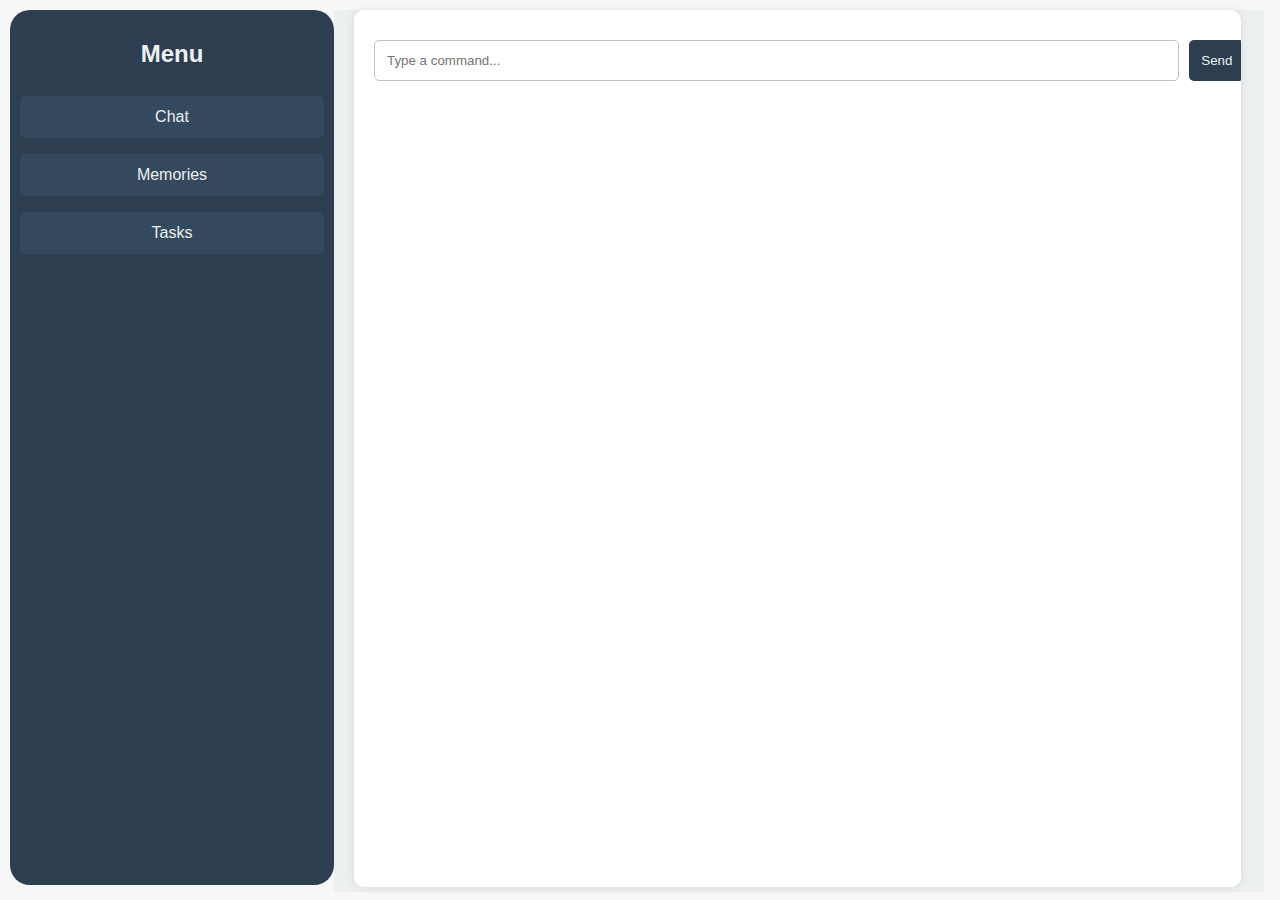
==== index.html @ 1fe21c29 "Update index.html" ====
<!DOCTYPE html>
<html lang="en">
<head>
    <meta charset="UTF-8">
    <meta name="viewport" content="width=device-width, initial-scale=1.0">
    <title>Personal Assistant</title>
    <style>
        body {
    font-family: 'Segoe UI', Tahoma, Geneva, Verdana, sans-serif;
    margin: 0px;
    display: flex;
    height: 100vh;
    width: 100vw;
    background-color: #f7f7f7;
    word-wrap: normal;
}

.fullScreen {
    display: flex;
    flex-direction: row;
    margin: 10px;
    height: 98vh;
    width: 98vw;
}

.sidebar {
    height: 95vh;
    width: 25%;
    background-color: #2c3e50;
    color: #ecf0f1;
    padding: 10px;
    display: flex;
    flex-direction: column;
    border-radius: 20px;
}

.sidebar h2 {
    text-align: center;
    margin-bottom: 20px;
}

.sidebar a {
    color: #ecf0f1;
    text-decoration: none;
    padding: 12px;
    margin: 8px 0;
    background-color: #34495e;
    border-radius: 5px;
    text-align: center;
    transition: background-color 0.3s ease;
}

.sidebar a:hover {
    background-color: #1abc9c;
}

.main {
    flex: 1;
    padding-left: 20px;
    display: none;
    background-color: #ecf0f1;
}

.main.active {
    display: block;
}

.section {
    background-color: #ffffff;
    border-radius: 10px;
    padding: 20px;
    overflow-y: auto;
    box-shadow: 0 0 10px rgba(0, 0, 0, 0.1);
    height: 93vh;
    width: 93%;
}

.chat-window {
    background-color: #ffffff;
    border-radius: 10px;
    padding: 20px;
    overflow-y: auto;
    box-shadow: 0 0 10px rgba(0, 0, 0, 0.1);
    height: 93vh;
    width: 93%;
    margin-bottom: 20px;
}

.chat-message {
    margin-bottom: 15px;
}

.chat-message.user {
    text-align: right;
    color: #2980b9;
}

.chat-message.bot {
    text-align: left;
    color: #2c3e50;
}

.input-area {
    display: flex;
    width: 68vw;
    margin-top: 10px;
    align-self: center;
    position: relative;
}

.input-area input {
    flex: 1;
    padding: 12px;
    border: 1px solid #bdc3c7;
    border-radius: 5px;
    margin-right: 10px;
}

.input-area button {
    padding: 12px;
    border: none;
    background-color: #2c3e50;
    color: #ecf0f1;
    border-radius: 5px;
    cursor: pointer;
    transition: background-color 0.3s ease;
}

.input-area button:hover {
    background-color: #1abc9c;
}

.entry {
    display: flex;
    flex-direction: column;
    justify-content: space-between;
    position: relative;
    margin-bottom: 10px;
    padding: 10px;
    border: 1px solid #bdc3c7;
    border-radius: 5px;
}

.entry .timestamp {
    font-size: 0.9em;
    color: #7f8c8d;
}

.entry.memory {
    background-color: #e8f4f8;
}

.entry.task {
    background-color: #f8f8e8;
}

.entry.diary-entry {
    background-color: #f8e8e8;
}

.entry button {
    position: relative;
    background-color: #e74c3c;
    color: #ecf0f1;
    border: none;
    border-radius: 5px;
    padding: 6px 10px;
    cursor: pointer;
    transition: background-color 0.3s ease;
}

.entry button.complete {
    background-color: #27ae60;
    top: 35px;
}

.entry button:hover {
    background-color: #c0392b;
}

.entry button.complete:hover {
    background-color: #1e8449;
}

.entry.completed {
    text-decoration: line-through;
    background-color: #d4efdf;
}

/* Auto-suggestion dropdown */
.suggestions {
    position: absolute;
    top: 100%;
    left: 0;
    right: 0;
    background-color: #ffffff;
    border: 1px solid #bdc3c7;
    border-radius: 5px;
    box-shadow: 0 0 10px rgba(0, 0, 0, 0.1);
    max-height: 150px;
    overflow-y: auto;
    z-index: 10;
    display: none;
    width: 92%;
}

.suggestions div {
    padding: 10px;
    cursor: pointer;
}

.suggestions div:hover {
    background-color: #ecf0f1;
}
    </style>
</head>
<body>
    <div class="fullScreen">
        <div class="sidebar">
            <h2>Menu</h2>
            <a href="#" onclick="showSection('chat')">Chat</a>
            <a href="#" onclick="showSection('memories')">Memories</a>
            <a href="#" onclick="showSection('tasks')">Tasks</a>
        </div>

        <div class="main active" id="chat">
            <div class="chat-window scrollbar" id="chat-window">
                <div class="input-area">
                <input type="text" id="userInput" placeholder="Type a command..." onkeydown="if(event.key === 'Enter') processInput()" oninput="showSuggestions()">
                <button onclick="processInput()">Send</button>
                <div class="suggestions" id="suggestions">
                    <div>Log:</div>
                    <div>Task:</div>
                </div>
            </div>
            </div>

        </div>

        <div class="main" id="memories">
            <div class="section scrollbar" id="memories-section"></div>
        </div>

        <div class="main" id="tasks">
            <div class="search">
            <div class="section scrollbar" id="tasks-section"></div>
        </div>
    </div>

    <script>
document.addEventListener('DOMContentLoaded', loadAllData);

function showSection(sectionId) {
    document.querySelectorAll('.main').forEach(section => section.classList.remove('active'));
    document.getElementById(sectionId).classList.add('active');
}

function processInput() {
    const input = document.getElementById('userInput').value.trim();
    if (!input) return;

    addChatMessage(input, 'user');
    document.getElementById('userInput').value = '';
    hideSuggestions();

    const [command, ...contentArray] = input.split(':');
    const content = contentArray.join(':').trim();
    const timestamp = new Date().toLocaleString();

    switch (command.trim().toLowerCase()) {
        case 'log':
            saveContent(content, 'memory', 'memories-section', timestamp);
            break;
        case 'task':
            saveContent(content, 'task', 'tasks-section', timestamp);
            break;
        default:
            addChatMessage("Unknown command. Please use 'Log:' or 'Task:'.", 'bot');
    }
}

function addChatMessage(message, type) {
    const chatWindow = document.getElementById('chat-window');
    const messageDiv = document.createElement('div');
    messageDiv.className = `chat-message ${type}`;
    messageDiv.innerText = message;
    chatWindow.appendChild(messageDiv);
    chatWindow.scrollTop = chatWindow.scrollHeight;
}

function saveContent(content, className, sectionId, timestamp) {
    const section = document.getElementById(sectionId);
    const entryDiv = document.createElement('div');
    entryDiv.className = `entry ${className} scrollbar`;
    entryDiv.innerHTML = `
        <div class="timestamp">${timestamp}</div>
        <p>${content}</p>
        ${className === 'task' ? '<button class="complete" onclick="toggleComplete(this)">Complete</button>' : ''}
        <button onclick="deleteEntry(this)">Delete</button>
    `;
    section.appendChild(entryDiv);
    saveData();
}

function toggleComplete(button) {
    const entry = button.parentElement;
    entry.classList.toggle('completed');
    button.innerText = entry.classList.contains('completed') ? 'Undo' : 'Complete';
    saveData();
}

function deleteEntry(button) {
    const entry = button.parentElement;
    entry.remove();
    saveData();
}

function saveData() {
    const sections = ['memories', 'tasks', 'diary'];
    sections.forEach(section => {
        const sectionData = Array.from(document.getElementById(`${section}-section`).children)
            .map(entry => ({
                content: entry.querySelector('p').innerText,
                className: entry.className.split(' ')[1],
                timestamp: entry.querySelector('.timestamp').innerText,
                completed: entry.classList.contains('completed')
            }));
        localStorage.setItem(section, JSON.stringify(sectionData));
    });
}

function loadAllData() {
    const sections = ['memories', 'tasks', 'diary'];
    sections.forEach(section => {
        const sectionData = JSON.parse(localStorage.getItem(section)) || [];
        sectionData.forEach(data => {
            const sectionId = `${section}-section`;
            const entryDiv = document.createElement('div');
            entryDiv.className = `entry ${data.className} scrollbar ${data.completed ? 'completed' : ''}`;
            entryDiv.innerHTML = `
                <div class="timestamp">${data.timestamp}</div>
                <p>${data.content}</p>
                ${data.className === 'task' ? '<button class="complete" onclick="toggleComplete(this)">Complete</button>' : ''}
                <button onclick="deleteEntry(this)">Delete</button>
            `;
            document.getElementById(sectionId).appendChild(entryDiv);
        });
    });
}

function capitalizeFirstLetter(string) {
    return string.charAt(0).toUpperCase() + string.slice(1);
}

function showSuggestions() {
    const input = document.getElementById('userInput').value.toLowerCase();
    const suggestions = document.getElementById('suggestions');

    if (input.startsWith('log') || input.startsWith('task')) {
        suggestions.style.display = 'none';
    } else {
        suggestions.style.display = 'block';
    }

    Array.from(suggestions.children).forEach(suggestion => {
        suggestion.onclick = () => {
            document.getElementById('userInput').value = suggestion.innerText + ' ';
            hideSuggestions();
        };
    });
}

function hideSuggestions() {
    document.getElementById('suggestions').style.display = 'none';
}    </script>

</body>
</html>
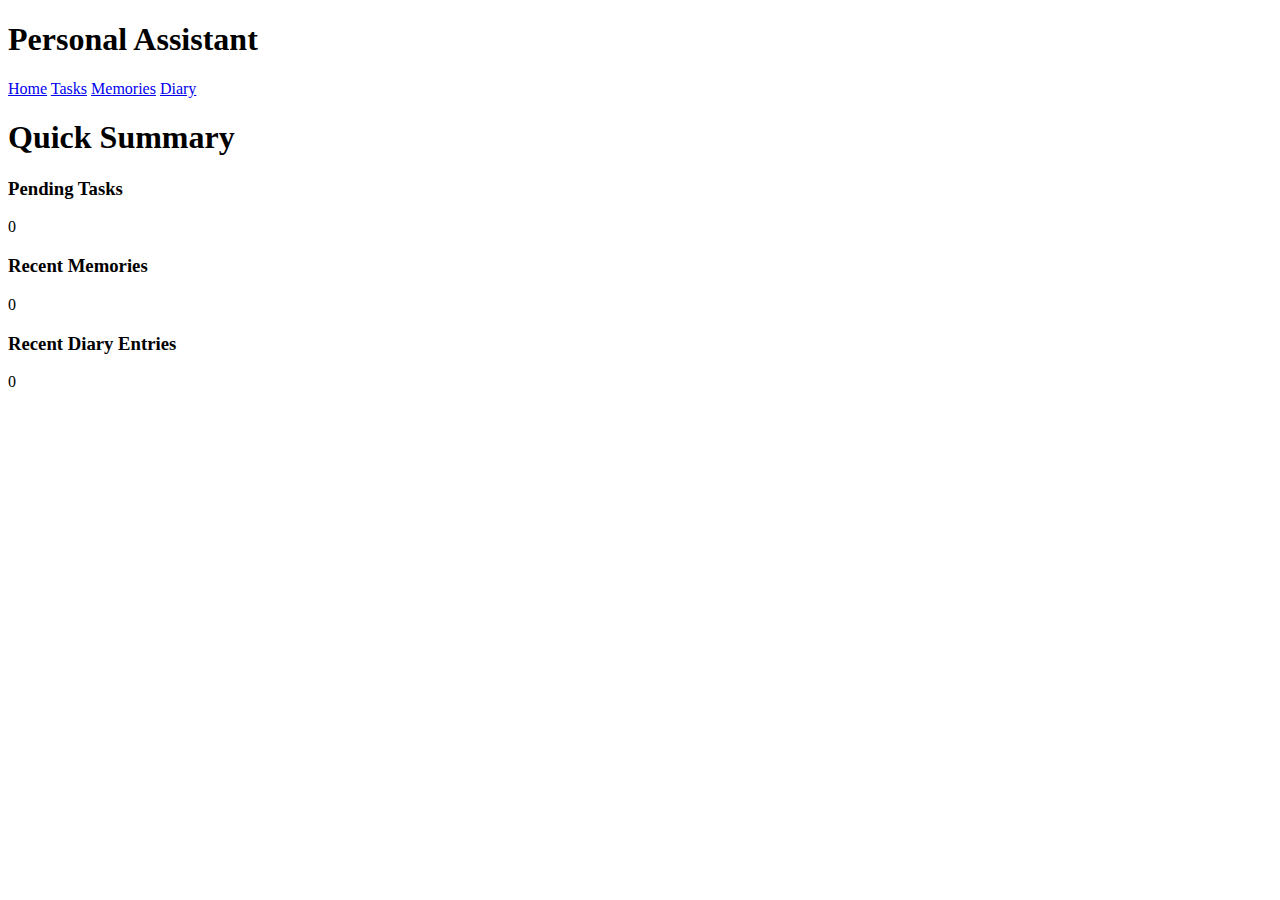
==== commit 1ab30c04: "Update index.html" ====
--- a/index.html
+++ b/index.html
@@ -3,376 +3,64 @@
 <head>
     <meta charset="UTF-8">
     <meta name="viewport" content="width=device-width, initial-scale=1.0">
-    <title>Personal Assistant</title>
-    <style>
-        body {
-    font-family: 'Segoe UI', Tahoma, Geneva, Verdana, sans-serif;
-    margin: 0px;
-    display: flex;
-    height: 100vh;
-    width: 100vw;
-    background-color: #f7f7f7;
-    word-wrap: normal;
-}
-
-.fullScreen {
-    display: flex;
-    flex-direction: row;
-    margin: 10px;
-    height: 98vh;
-    width: 98vw;
-}
-
-.sidebar {
-    height: 95vh;
-    width: 25%;
-    background-color: #2c3e50;
-    color: #ecf0f1;
-    padding: 10px;
-    display: flex;
-    flex-direction: column;
-    border-radius: 20px;
-}
-
-.sidebar h2 {
-    text-align: center;
-    margin-bottom: 20px;
-}
-
-.sidebar a {
-    color: #ecf0f1;
-    text-decoration: none;
-    padding: 12px;
-    margin: 8px 0;
-    background-color: #34495e;
-    border-radius: 5px;
-    text-align: center;
-    transition: background-color 0.3s ease;
-}
-
-.sidebar a:hover {
-    background-color: #1abc9c;
-}
-
-.main {
-    flex: 1;
-    padding-left: 20px;
-    display: none;
-    background-color: #ecf0f1;
-}
-
-.main.active {
-    display: block;
-}
-
-.section {
-    background-color: #ffffff;
-    border-radius: 10px;
-    padding: 20px;
-    overflow-y: auto;
-    box-shadow: 0 0 10px rgba(0, 0, 0, 0.1);
-    height: 93vh;
-    width: 93%;
-}
-
-.chat-window {
-    background-color: #ffffff;
-    border-radius: 10px;
-    padding: 20px;
-    overflow-y: auto;
-    box-shadow: 0 0 10px rgba(0, 0, 0, 0.1);
-    height: 93vh;
-    width: 93%;
-    margin-bottom: 20px;
-}
-
-.chat-message {
-    margin-bottom: 15px;
-}
-
-.chat-message.user {
-    text-align: right;
-    color: #2980b9;
-}
-
-.chat-message.bot {
-    text-align: left;
-    color: #2c3e50;
-}
-
-.input-area {
-    display: flex;
-    width: 68vw;
-    margin-top: 10px;
-    align-self: center;
-    position: relative;
-}
-
-.input-area input {
-    flex: 1;
-    padding: 12px;
-    border: 1px solid #bdc3c7;
-    border-radius: 5px;
-    margin-right: 10px;
-}
-
-.input-area button {
-    padding: 12px;
-    border: none;
-    background-color: #2c3e50;
-    color: #ecf0f1;
-    border-radius: 5px;
-    cursor: pointer;
-    transition: background-color 0.3s ease;
-}
-
-.input-area button:hover {
-    background-color: #1abc9c;
-}
-
-.entry {
-    display: flex;
-    flex-direction: column;
-    justify-content: space-between;
-    position: relative;
-    margin-bottom: 10px;
-    padding: 10px;
-    border: 1px solid #bdc3c7;
-    border-radius: 5px;
-}
-
-.entry .timestamp {
-    font-size: 0.9em;
-    color: #7f8c8d;
-}
-
-.entry.memory {
-    background-color: #e8f4f8;
-}
-
-.entry.task {
-    background-color: #f8f8e8;
-}
-
-.entry.diary-entry {
-    background-color: #f8e8e8;
-}
-
-.entry button {
-    position: relative;
-    background-color: #e74c3c;
-    color: #ecf0f1;
-    border: none;
-    border-radius: 5px;
-    padding: 6px 10px;
-    cursor: pointer;
-    transition: background-color 0.3s ease;
-}
-
-.entry button.complete {
-    background-color: #27ae60;
-    top: 35px;
-}
-
-.entry button:hover {
-    background-color: #c0392b;
-}
-
-.entry button.complete:hover {
-    background-color: #1e8449;
-}
-
-.entry.completed {
-    text-decoration: line-through;
-    background-color: #d4efdf;
-}
-
-/* Auto-suggestion dropdown */
-.suggestions {
-    position: absolute;
-    top: 100%;
-    left: 0;
-    right: 0;
-    background-color: #ffffff;
-    border: 1px solid #bdc3c7;
-    border-radius: 5px;
-    box-shadow: 0 0 10px rgba(0, 0, 0, 0.1);
-    max-height: 150px;
-    overflow-y: auto;
-    z-index: 10;
-    display: none;
-    width: 92%;
-}
-
-.suggestions div {
-    padding: 10px;
-    cursor: pointer;
-}
-
-.suggestions div:hover {
-    background-color: #ecf0f1;
-}
-    </style>
+    <title>Homepage</title>
+    <link rel="stylesheet" href="indexStyles.css">
 </head>
 <body>
-    <div class="fullScreen">
-        <div class="sidebar">
-            <h2>Menu</h2>
-            <a href="#" onclick="showSection('chat')">Chat</a>
-            <a href="#" onclick="showSection('memories')">Memories</a>
-            <a href="#" onclick="showSection('tasks')">Tasks</a>
-        </div>
-
-        <div class="main active" id="chat">
-            <div class="chat-window scrollbar" id="chat-window">
-                <div class="input-area">
-                <input type="text" id="userInput" placeholder="Type a command..." onkeydown="if(event.key === 'Enter') processInput()" oninput="showSuggestions()">
-                <button onclick="processInput()">Send</button>
-                <div class="suggestions" id="suggestions">
-                    <div>Log:</div>
-                    <div>Task:</div>
+    <header>
+        <h1>Personal Assistant</h1>
+        <nav>
+            <a href="index.html">Home</a>
+            <a href="tasks.html">Tasks</a>
+            <a href="memories.html">Memories</a>
+            <a href="diary.html">Diary</a>
+        </nav>
+    </header>
+    <main>
+        <section id="summary">
+            <h1>Quick Summary</h1>
+            <div id="summary-content">
+                <div id="pending-tasks">
+                    <h3>Pending Tasks</h3>
+                    <p id="task-count">0</p>
+                </div>
+                <div id="recent-memories">
+                    <h3>Recent Memories</h3>
+                    <p id="memory-count">0</p>
+                </div>
+                <div id="recent-diary-entries">
+                    <h3>Recent Diary Entries</h3>
+                    <p id="diary-count">0</p>
                 </div>
             </div>
-            </div>
+        </section>
+    </main>
+    <script>
+    document.addEventListener('DOMContentLoaded', () => {
+    // Simulate fetching data from localStorage
+    const tasks = JSON.parse(localStorage.getItem('tasks')) || [];
+    const memories = JSON.parse(localStorage.getItem('memories')) || [];
+    const diaryEntries = JSON.parse(localStorage.getItem('diaries')) || [];
 
-        </div>
+    // Update summary counts
+    document.getElementById('task-count').textContent = tasks.filter(task => !task.completed).length;
+    document.getElementById('memory-count').textContent = memories.length;
+    document.getElementById('diary-count').textContent = diaryEntries.length;
+});
 
-        <div class="main" id="memories">
-            <div class="section scrollbar" id="memories-section"></div>
-        </div>
+// Get all the nav links
+const navLinks = document.querySelectorAll('nav a');
 
-        <div class="main" id="tasks">
-            <div class="search">
-            <div class="section scrollbar" id="tasks-section"></div>
-        </div>
-    </div>
+// Loop through the nav links
+navLinks.forEach(link => {
+    // If the link's href matches the current URL, add the 'active' class
+    if (link.href === window.location.href) {
+        link.classList.add('active');
+    } else {
+        link.classList.remove('active');
+    }
+});
 
-    <script>
-document.addEventListener('DOMContentLoaded', loadAllData);
-
-function showSection(sectionId) {
-    document.querySelectorAll('.main').forEach(section => section.classList.remove('active'));
-    document.getElementById(sectionId).classList.add('active');
-}
-
-function processInput() {
-    const input = document.getElementById('userInput').value.trim();
-    if (!input) return;
-
-    addChatMessage(input, 'user');
-    document.getElementById('userInput').value = '';
-    hideSuggestions();
-
-    const [command, ...contentArray] = input.split(':');
-    const content = contentArray.join(':').trim();
-    const timestamp = new Date().toLocaleString();
-
-    switch (command.trim().toLowerCase()) {
-        case 'log':
-            saveContent(content, 'memory', 'memories-section', timestamp);
-            break;
-        case 'task':
-            saveContent(content, 'task', 'tasks-section', timestamp);
-            break;
-        default:
-            addChatMessage("Unknown command. Please use 'Log:' or 'Task:'.", 'bot');
-    }
-}
-
-function addChatMessage(message, type) {
-    const chatWindow = document.getElementById('chat-window');
-    const messageDiv = document.createElement('div');
-    messageDiv.className = `chat-message ${type}`;
-    messageDiv.innerText = message;
-    chatWindow.appendChild(messageDiv);
-    chatWindow.scrollTop = chatWindow.scrollHeight;
-}
-
-function saveContent(content, className, sectionId, timestamp) {
-    const section = document.getElementById(sectionId);
-    const entryDiv = document.createElement('div');
-    entryDiv.className = `entry ${className} scrollbar`;
-    entryDiv.innerHTML = `
-        <div class="timestamp">${timestamp}</div>
-        <p>${content}</p>
-        ${className === 'task' ? '<button class="complete" onclick="toggleComplete(this)">Complete</button>' : ''}
-        <button onclick="deleteEntry(this)">Delete</button>
-    `;
-    section.appendChild(entryDiv);
-    saveData();
-}
-
-function toggleComplete(button) {
-    const entry = button.parentElement;
-    entry.classList.toggle('completed');
-    button.innerText = entry.classList.contains('completed') ? 'Undo' : 'Complete';
-    saveData();
-}
-
-function deleteEntry(button) {
-    const entry = button.parentElement;
-    entry.remove();
-    saveData();
-}
-
-function saveData() {
-    const sections = ['memories', 'tasks', 'diary'];
-    sections.forEach(section => {
-        const sectionData = Array.from(document.getElementById(`${section}-section`).children)
-            .map(entry => ({
-                content: entry.querySelector('p').innerText,
-                className: entry.className.split(' ')[1],
-                timestamp: entry.querySelector('.timestamp').innerText,
-                completed: entry.classList.contains('completed')
-            }));
-        localStorage.setItem(section, JSON.stringify(sectionData));
-    });
-}
-
-function loadAllData() {
-    const sections = ['memories', 'tasks', 'diary'];
-    sections.forEach(section => {
-        const sectionData = JSON.parse(localStorage.getItem(section)) || [];
-        sectionData.forEach(data => {
-            const sectionId = `${section}-section`;
-            const entryDiv = document.createElement('div');
-            entryDiv.className = `entry ${data.className} scrollbar ${data.completed ? 'completed' : ''}`;
-            entryDiv.innerHTML = `
-                <div class="timestamp">${data.timestamp}</div>
-                <p>${data.content}</p>
-                ${data.className === 'task' ? '<button class="complete" onclick="toggleComplete(this)">Complete</button>' : ''}
-                <button onclick="deleteEntry(this)">Delete</button>
-            `;
-            document.getElementById(sectionId).appendChild(entryDiv);
-        });
-    });
-}
-
-function capitalizeFirstLetter(string) {
-    return string.charAt(0).toUpperCase() + string.slice(1);
-}
-
-function showSuggestions() {
-    const input = document.getElementById('userInput').value.toLowerCase();
-    const suggestions = document.getElementById('suggestions');
-
-    if (input.startsWith('log') || input.startsWith('task')) {
-        suggestions.style.display = 'none';
-    } else {
-        suggestions.style.display = 'block';
-    }
-
-    Array.from(suggestions.children).forEach(suggestion => {
-        suggestion.onclick = () => {
-            document.getElementById('userInput').value = suggestion.innerText + ' ';
-            hideSuggestions();
-        };
-    });
-}
-
-function hideSuggestions() {
-    document.getElementById('suggestions').style.display = 'none';
-}    </script>
-
+    </script>
 </body>
-</html>+</html>
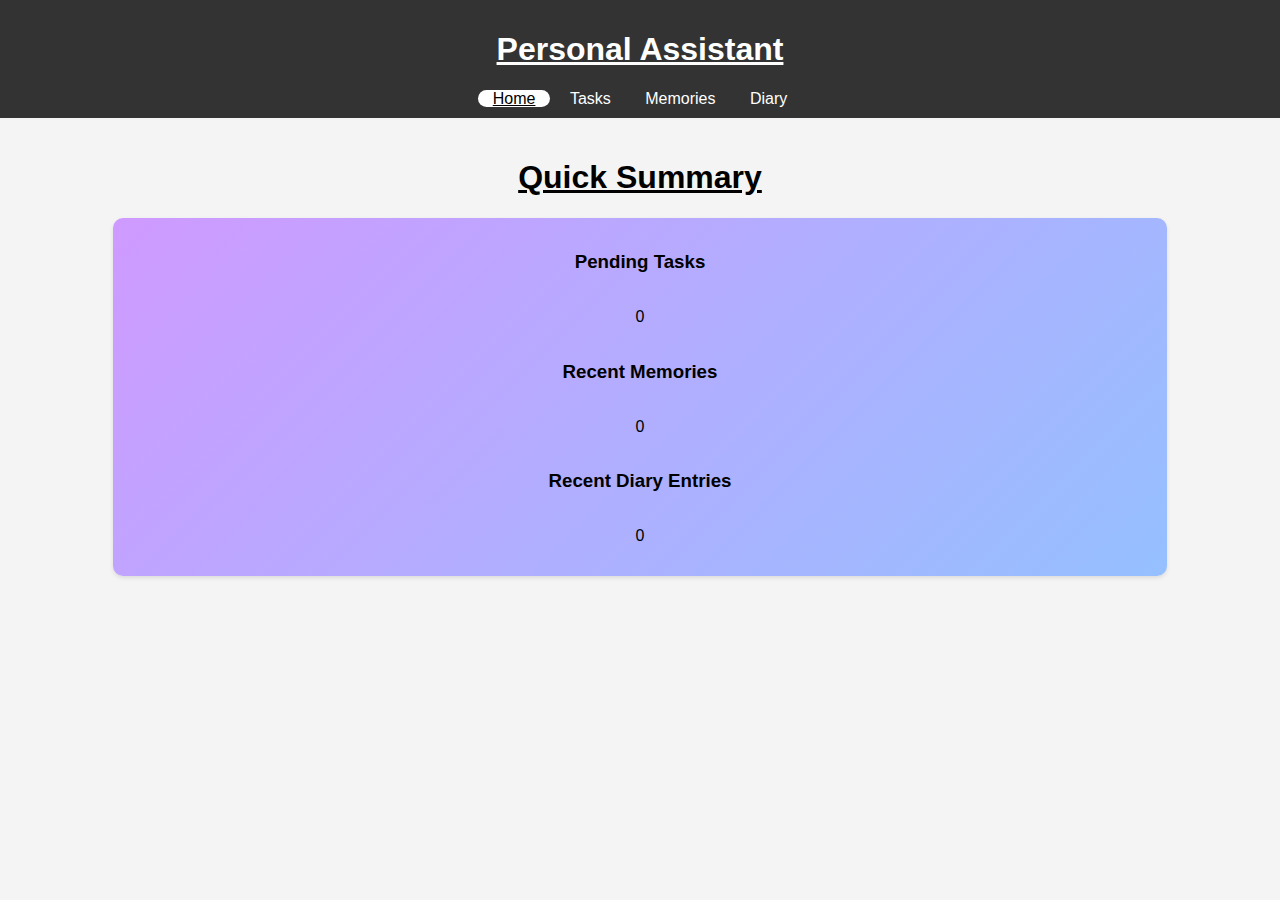
==== commit 54d404dc: "Update index.html" ====
--- a/index.html
+++ b/index.html
@@ -4,7 +4,7 @@
     <meta charset="UTF-8">
     <meta name="viewport" content="width=device-width, initial-scale=1.0">
     <title>Homepage</title>
-    <link rel="stylesheet" href="indexStyles.css">
+    <link rel="stylesheet" href="styles.css">
 </head>
 <body>
     <header>
--- a/styles.css
+++ b/styles.css
@@ -0,0 +1,221 @@
+body {
+    font-family: Arial, sans-serif;
+    margin: 0;
+    padding: 0;
+    background-color: #f4f4f4;
+}
+
+header {
+    background-color: #333;
+    color: #fff;
+    padding: 10px 0;
+    text-align: center;
+}
+
+h1 {
+    text-decoration: underline;
+}
+
+nav a {
+    color: #fff;
+    text-decoration: none;
+    padding: 0 15px;
+}
+
+nav a:hover, nav a.active {
+    text-decoration: underline;
+    background-color: white;
+    color: black;
+    border-radius: 20px;
+}
+
+main {
+    padding: 20px;
+    display: flex;
+    flex-direction: column;
+    align-items: center;
+}
+
+#summary {
+    display: flex;
+    flex-direction: column;
+    justify-content: center;
+    align-items: center;
+    margin-bottom: 20px;
+    width: 90vh;
+}
+
+#summary-content {
+    display: flex;
+    flex-direction: column;
+    align-items: center;
+    background: linear-gradient(135deg, #cf9aff, #95c0ff);
+    border-radius: 10px;
+    box-shadow: 0 2px 4px rgba(0,0,0,0.1);
+    padding: 15px;
+    width: 80vw;
+}
+
+#pending-tasks {
+    display: flex;
+    flex-direction: column;
+    align-items: center;
+    background: none;
+    width: 70vw;
+}
+
+#recent-memories {
+    display: flex;
+    flex-direction: column;
+    align-items: center;
+    background: none;
+    width: 70vw;
+}
+
+#recent-diary-entries {
+    display: flex;
+    flex-direction: column;
+    align-items: center;
+    background: none;
+    width: 70vw;
+}
+
+#task-form, #task-list, #memory-form, #memory-list, #diary-form, #diary-list {
+    background: linear-gradient(135deg, #cf9aff, #95c0ff);
+    border-radius: 10px;
+    box-shadow: 0 2px 4px rgba(0,0,0,0.1);
+    margin-bottom: 20px;
+    padding: 15px;
+    width: 90vw;
+    display: flex;
+    flex-direction: column;
+    align-items: center;
+}
+
+#add-task-form, #add-memory-form, #add-diary-form {
+    display: flex;
+    flex-direction: column;
+    width: 70vw;
+}
+
+#task-category, #memory-category, #diary-category  {
+    padding: 8px;
+    border-radius: 10px;
+    margin-bottom: 10px;
+}
+
+#task-form input[type="text"], #task-form textarea,#memory-form input[type="text"], #memory-form textarea, #diary-form input[type="text"], #diary-form textarea {
+    margin-bottom: 10px;
+    padding: 10px;
+    border-radius: 5px;
+}
+
+#task-form button, #memory-form button, #diary-form button {
+    padding: 10px 15px;
+    border: none;
+    border-radius: 10px;
+    background-color: #333;
+    color: #fff;
+    cursor: pointer;
+}
+
+#task-form button:hover, #memory-form button:hover, #diary-form button:hover {
+    background-color: #555;
+}
+
+#tasks, #memories, #diaries {
+    list-style-type: none;
+    padding: 0;
+}
+
+.filterContainer {
+    height: 5vh;
+    width: 80vw;
+    display: flex;
+    justify-content: space-between;
+}
+
+#filter-category, #apply-filters {
+    width: 48%;
+    border-radius: 10px;
+}
+
+#apply-filters {
+    background-color: #333;
+    color: #fff;
+    cursor: pointer;
+}
+
+#apply-filters:hover {
+    background-color: #555;
+}
+
+#tasks li, #memories li, #diaries li {
+    background: #f9f9f9;
+    border: 1px solid #ddd;
+    border-radius: 5px;
+    margin-bottom: 10px;
+    padding: 10px;
+    width: 80vw;
+}
+
+#tasks li > div > div:nth-child(1),#memories li > div > div:nth-child(1), #diaries li > div > div:nth-child(1) {
+    font-style: italic;
+    font-size: 18px;
+} 
+
+#tasks li > div > div:nth-child(2),#memories li > div > div:nth-child(2), #diaries li > div > div:nth-child(2) {
+    display: flex;
+    flex-direction: column;
+    align-items: center;
+    font-size: 25px;
+    margin-top: 10px;
+    margin-bottom: 10px;
+    background-color: seashell;
+    border: 1px solid gray;
+    border-radius: 20px;
+}
+
+#tasks li > div > div:nth-child(3),#memories li > div > div:nth-child(3), #diaries li > div > div:nth-child(3) {
+    display: flex;
+    flex-direction: column;
+    font-size: 20px;
+    padding: 10px;
+    margin-top: 10px;
+    margin-bottom: 10px;
+}
+
+#tasks li button, #memories li button, #diaries li button {
+    margin-right: 5vw;
+    margin-left: 5vw;
+    padding: 8px 10px;
+    width: 15vw;
+    border: none;
+    border-radius: 5px;
+    cursor: pointer;
+}
+
+#tasks li button.edit, #memories li button.edit, #diaries li button.edit {
+    background-color: #007bff;
+    color: #fff;
+}
+
+#tasks li button.delete, #memories li button.delete, #diaries li button.delete {
+    background-color: #dc3545;
+    color: #fff;
+}
+
+#tasks li button.complete {
+    background-color: #28a745;
+    color: #fff;
+}
+
+.completed {
+    text-decoration: line-through;
+}
+
+#tasks li button:hover, #memories li button:hover, #diaries li button:hover {
+    opacity: 0.8;
+    transform: scale(1.05);
+    transition: transform 0.2s, opacity 0.2s;
+}
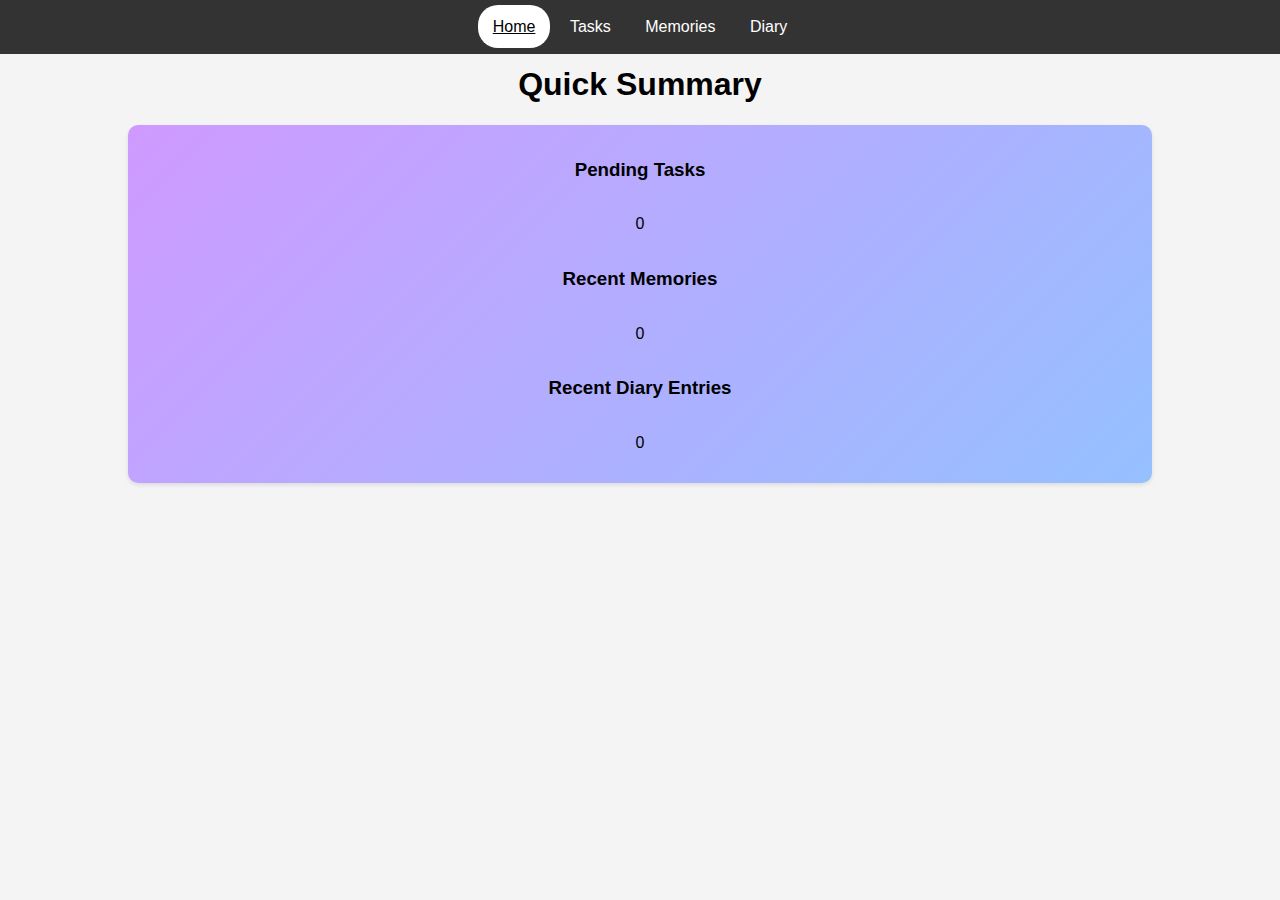
==== commit d62f3aba: "Update index.html" ====
--- a/index.html
+++ b/index.html
@@ -8,7 +8,6 @@
 </head>
 <body>
     <header>
-        <h1>Personal Assistant</h1>
         <nav>
             <a href="index.html">Home</a>
             <a href="tasks.html">Tasks</a>
--- a/styles.css
+++ b/styles.css
@@ -1,3 +1,7 @@
+* {
+    box-sizing: border-box;
+}
+
 body {
     font-family: Arial, sans-serif;
     margin: 0;
@@ -8,18 +12,16 @@
 header {
     background-color: #333;
     color: #fff;
-    padding: 10px 0;
+    padding: 18px 0;
     text-align: center;
-}
-
-h1 {
-    text-decoration: underline;
+    position: fixed;
+    width: 100vw;
 }
 
 nav a {
     color: #fff;
     text-decoration: none;
-    padding: 0 15px;
+    padding: 13px 15px;
 }
 
 nav a:hover, nav a.active {
@@ -30,7 +32,7 @@
 }
 
 main {
-    padding: 20px;
+    padding-top: 45px;
     display: flex;
     flex-direction: column;
     align-items: center;
@@ -219,3 +221,4 @@
     transform: scale(1.05);
     transition: transform 0.2s, opacity 0.2s;
 }
+
